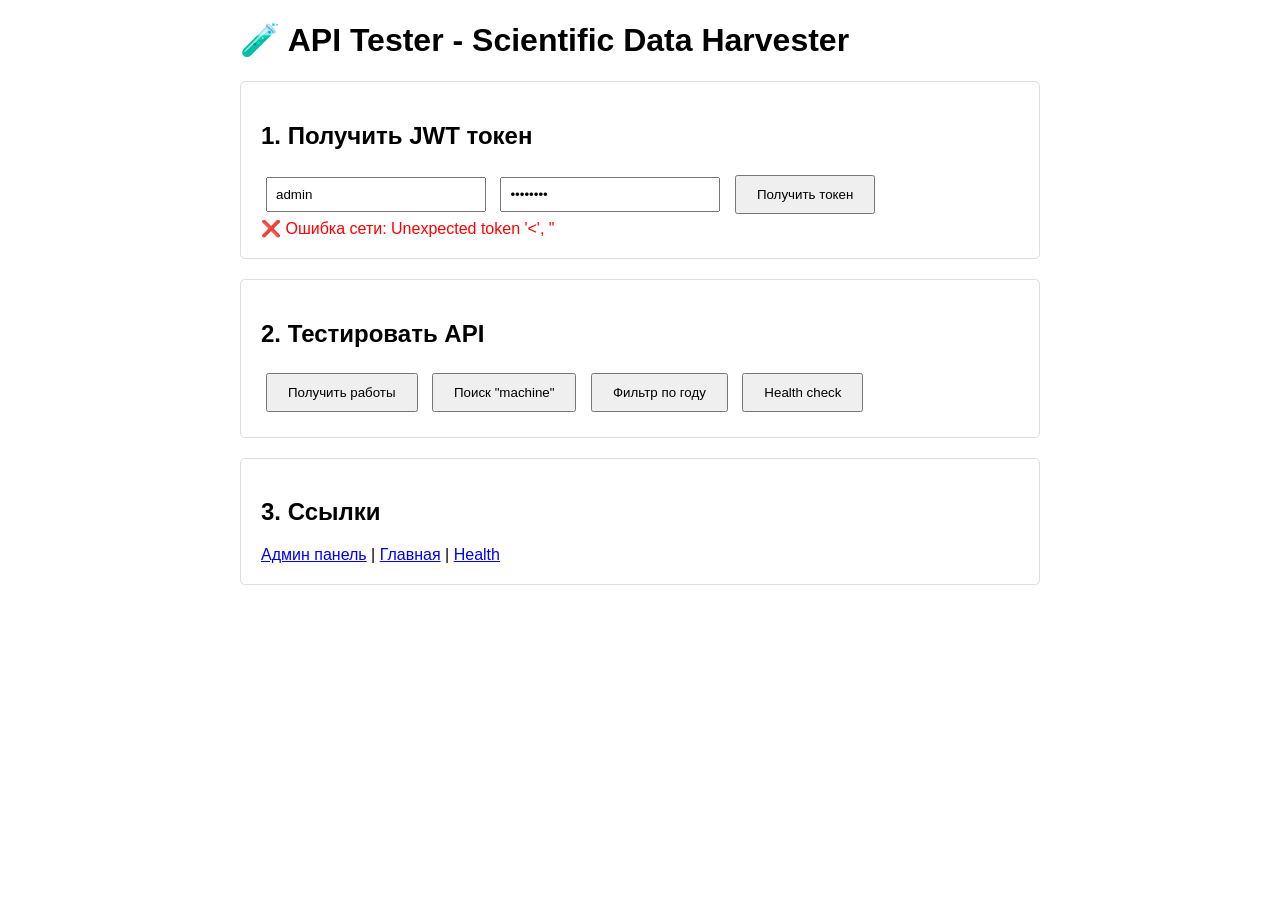
==== config/templates/api_test.html @ 3a5c950e "v10" ====
<!DOCTYPE html>
<html lang="ru">
<head>
    <meta charset="UTF-8">
    <meta name="viewport" content="width=device-width, initial-scale=1.0">
    <title>API Tester - Scientific Data Harvester</title>
    <style>
        body { font-family: Arial, sans-serif; margin: 20px; }
        .container { max-width: 800px; margin: 0 auto; }
        .section { margin: 20px 0; padding: 20px; border: 1px solid #ddd; border-radius: 5px; }
        button { padding: 10px 20px; margin: 5px; cursor: pointer; }
        input { padding: 8px; margin: 5px; width: 200px; }
        textarea { width: 100%; height: 200px; margin: 10px 0; }
        .token { background: #f0f0f0; padding: 10px; word-break: break-all; }
        .error { color: red; }
        .success { color: green; }
    </style>
</head>
<body>
    <div class="container">
        <h1>🧪 API Tester - Scientific Data Harvester</h1>

        <div class="section">
            <h2>1. Получить JWT токен</h2>
            <input type="text" id="username" placeholder="username" value="admin">
            <input type="password" id="password" placeholder="password" value="admin123">
            <button onclick="getToken()">Получить токен</button>
            <div id="token-result"></div>
        </div>

        <div class="section">
            <h2>2. Тестировать API</h2>
            <div id="token-display" style="display: none;">
                <strong>Токен:</strong> <span id="current-token" class="token"></span>
            </div>
            <button onclick="testAPI('/api/works/?page=1&page_size=3')">Получить работы</button>
            <button onclick="testAPI('/api/works/?search=machine')">Поиск "machine"</button>
            <button onclick="testAPI('/api/works/?publication_year=2050')">Фильтр по году</button>
            <button onclick="testAPI('/health/')">Health check</button>
            <div id="api-result"></div>
        </div>

        <div class="section">
            <h2>3. Ссылки</h2>
            <a href="/admin/" target="_blank">Админ панель</a> |
            <a href="/" target="_blank">Главная</a> |
            <a href="/health/" target="_blank">Health</a>
        </div>
    </div>

    <script>
        let accessToken = '';

        async function getToken() {
            const username = document.getElementById('username').value;
            const password = document.getElementById('password').value;

            try {
                const response = await fetch('/api/token/', {
                    method: 'POST',
                    headers: {
                        'Content-Type': 'application/json',
                    },
                    body: JSON.stringify({ username, password })
                });

                const data = await response.json();

                if (response.ok) {
                    accessToken = data.access;
                    document.getElementById('token-result').innerHTML =
                        '<span class="success">✅ Токен получен!</span>';
                    document.getElementById('token-display').style.display = 'block';
                    document.getElementById('current-token').textContent = accessToken;
                } else {
                    document.getElementById('token-result').innerHTML =
                        '<span class="error">❌ Ошибка: ' + JSON.stringify(data) + '</span>';
                }
            } catch (error) {
                document.getElementById('token-result').innerHTML =
                    '<span class="error">❌ Ошибка сети: ' + error.message + '</span>';
            }
        }

        async function testAPI(endpoint) {
            const headers = { 'Content-Type': 'application/json' };

            if (accessToken && !endpoint.includes('/health/')) {
                headers['Authorization'] = `Bearer ${accessToken}`;
            }

            try {
                const response = await fetch(endpoint, { headers });
                const data = await response.json();

                let result = `<strong>${response.status} ${response.statusText}</strong><br>`;
                result += '<pre>' + JSON.stringify(data, null, 2) + '</pre>';

                document.getElementById('api-result').innerHTML = result;
            } catch (error) {
                document.getElementById('api-result').innerHTML =
                    '<span class="error">❌ Ошибка: ' + error.message + '</span>';
            }
        }

        // Автоматически получаем токен при загрузке
        window.onload = function() {
            getToken();
        };
    </script>
</body>
</html>
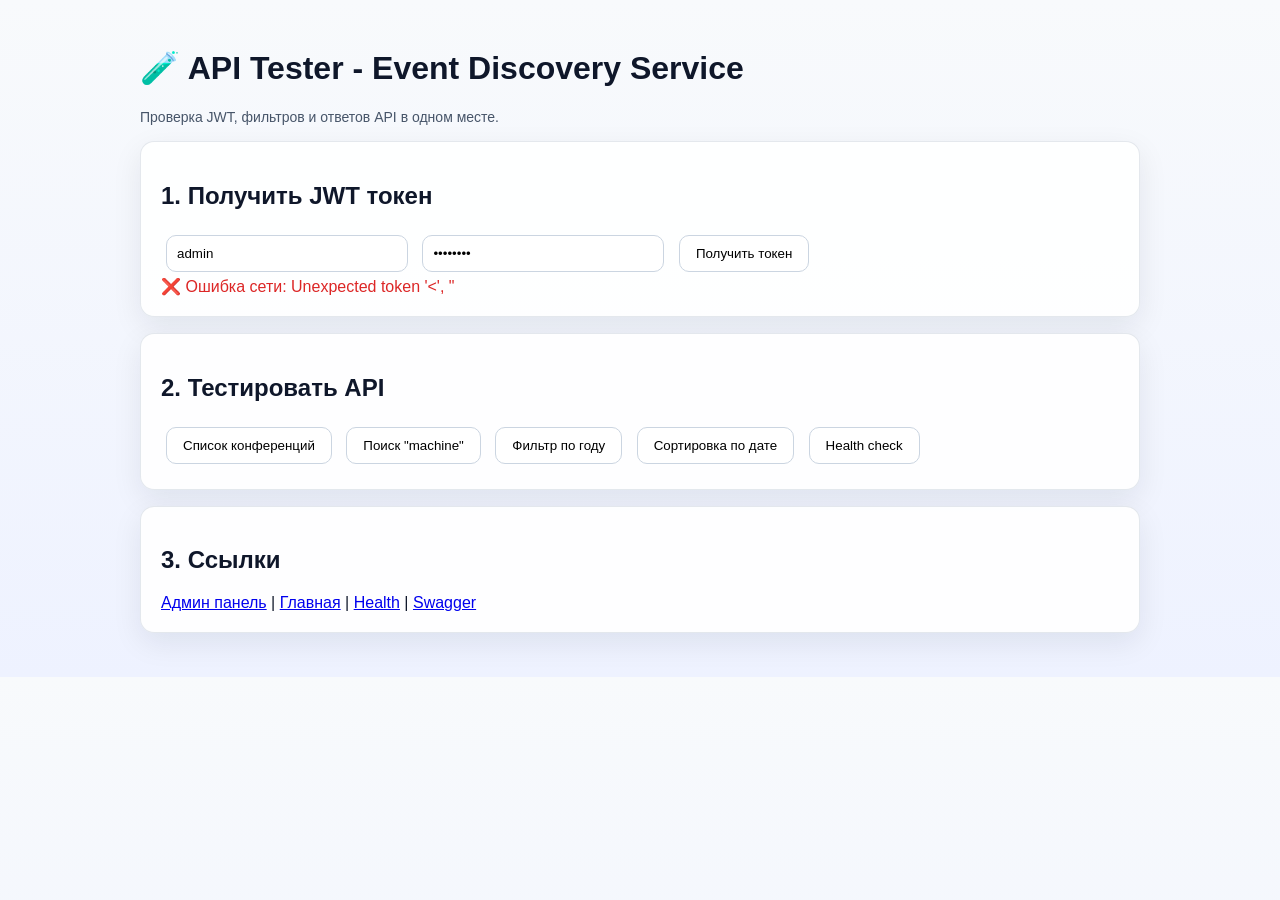
==== commit 59becde5: "first commit" ====
--- a/config/templates/api_test.html
+++ b/config/templates/api_test.html
@@ -3,22 +3,74 @@
 <head>
     <meta charset="UTF-8">
     <meta name="viewport" content="width=device-width, initial-scale=1.0">
-    <title>API Tester - Scientific Data Harvester</title>
+    <title>API Tester - Event Discovery Service</title>
     <style>
-        body { font-family: Arial, sans-serif; margin: 20px; }
-        .container { max-width: 800px; margin: 0 auto; }
-        .section { margin: 20px 0; padding: 20px; border: 1px solid #ddd; border-radius: 5px; }
-        button { padding: 10px 20px; margin: 5px; cursor: pointer; }
-        input { padding: 8px; margin: 5px; width: 200px; }
-        textarea { width: 100%; height: 200px; margin: 10px 0; }
-        .token { background: #f0f0f0; padding: 10px; word-break: break-all; }
-        .error { color: red; }
-        .success { color: green; }
+        :root {
+            --bg: #f8fafc;
+            --card: rgba(255, 255, 255, 0.9);
+            --border: rgba(148, 163, 184, 0.25);
+            --text: #0f172a;
+            --muted: #475569;
+        }
+        body {
+            font-family: Inter, -apple-system, BlinkMacSystemFont, "Segoe UI", sans-serif;
+            margin: 0;
+            background: linear-gradient(180deg, var(--bg) 0%, #eef2ff 100%);
+            color: var(--text);
+        }
+        .container {
+            max-width: 1000px;
+            margin: 0 auto;
+            padding: 28px 18px;
+        }
+        .section {
+            margin: 16px 0;
+            padding: 20px;
+            border: 1px solid var(--border);
+            border-radius: 14px;
+            background: var(--card);
+            box-shadow: 0 10px 30px rgba(15, 23, 42, 0.08);
+        }
+        button {
+            padding: 10px 16px;
+            margin: 5px;
+            cursor: pointer;
+            border-radius: 10px;
+            border: 1px solid #cbd5e1;
+            background: #fff;
+        }
+        button:hover { border-color: #6366f1; color: #4338ca; }
+        input {
+            padding: 10px;
+            margin: 5px;
+            width: 220px;
+            border-radius: 10px;
+            border: 1px solid #cbd5e1;
+        }
+        pre {
+            overflow-x: auto;
+            background: #0f172a;
+            color: #e2e8f0;
+            padding: 14px;
+            border-radius: 10px;
+        }
+        .token {
+            background: #f1f5f9;
+            padding: 10px;
+            border-radius: 8px;
+            word-break: break-all;
+            display: inline-block;
+            margin-top: 8px;
+        }
+        .error { color: #dc2626; }
+        .success { color: #16a34a; }
+        .muted { color: var(--muted); font-size: 14px; }
     </style>
 </head>
 <body>
     <div class="container">
-        <h1>🧪 API Tester - Scientific Data Harvester</h1>
+        <h1>🧪 API Tester - Event Discovery Service</h1>
+        <p class="muted">Проверка JWT, фильтров и ответов API в одном месте.</p>
 
         <div class="section">
             <h2>1. Получить JWT токен</h2>
@@ -33,9 +85,10 @@
             <div id="token-display" style="display: none;">
                 <strong>Токен:</strong> <span id="current-token" class="token"></span>
             </div>
-            <button onclick="testAPI('/api/works/?page=1&page_size=3')">Получить работы</button>
-            <button onclick="testAPI('/api/works/?search=machine')">Поиск "machine"</button>
-            <button onclick="testAPI('/api/works/?publication_year=2050')">Фильтр по году</button>
+            <button onclick="testAPI('/api/conferences/?page=1&page_size=3')">Список конференций</button>
+            <button onclick="testAPI('/api/conferences/?search=machine')">Поиск "machine"</button>
+            <button onclick="testAPI('/api/conferences/?year=2026')">Фильтр по году</button>
+            <button onclick="testAPI('/api/conferences/?ordering=-event_date')">Сортировка по дате</button>
             <button onclick="testAPI('/health/')">Health check</button>
             <div id="api-result"></div>
         </div>
@@ -44,7 +97,8 @@
             <h2>3. Ссылки</h2>
             <a href="/admin/" target="_blank">Админ панель</a> |
             <a href="/" target="_blank">Главная</a> |
-            <a href="/health/" target="_blank">Health</a>
+            <a href="/health/" target="_blank">Health</a> |
+            <a href="/api/schema/swagger-ui/" target="_blank">Swagger</a>
         </div>
     </div>
 
@@ -66,7 +120,7 @@
 
                 const data = await response.json();
 
-                if (response.ok) {
+                if (response.ok && data.access) {
                     accessToken = data.access;
                     document.getElementById('token-result').innerHTML =
                         '<span class="success">✅ Токен получен!</span>';
@@ -74,7 +128,7 @@
                     document.getElementById('current-token').textContent = accessToken;
                 } else {
                     document.getElementById('token-result').innerHTML =
-                        '<span class="error">❌ Ошибка: ' + JSON.stringify(data) + '</span>';
+                        '<span class="error">❌ JWT недоступен или ошибка авторизации: ' + JSON.stringify(data) + '</span>';
                 }
             } catch (error) {
                 document.getElementById('token-result').innerHTML =
@@ -91,10 +145,13 @@
 
             try {
                 const response = await fetch(endpoint, { headers });
-                const data = await response.json();
+                const contentType = response.headers.get('content-type') || '';
+                const data = contentType.includes('application/json')
+                    ? await response.json()
+                    : await response.text();
 
                 let result = `<strong>${response.status} ${response.statusText}</strong><br>`;
-                result += '<pre>' + JSON.stringify(data, null, 2) + '</pre>';
+                result += '<pre>' + (typeof data === 'string' ? data : JSON.stringify(data, null, 2)) + '</pre>';
 
                 document.getElementById('api-result').innerHTML = result;
             } catch (error) {
@@ -103,7 +160,7 @@
             }
         }
 
-        // Автоматически получаем токен при загрузке
+        // Автоматическая попытка получить токен для ускорения демо.
         window.onload = function() {
             getToken();
         };
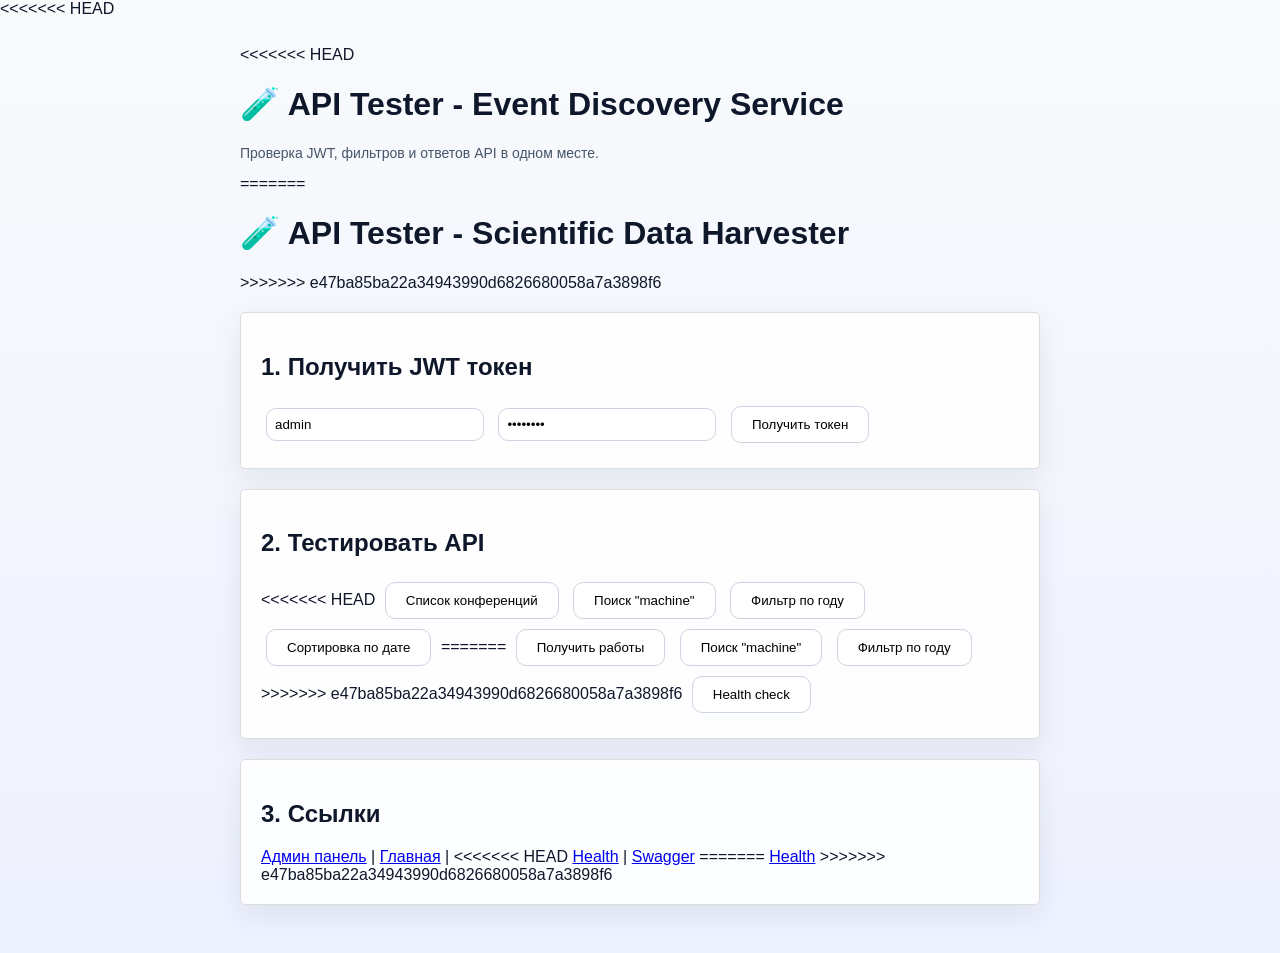
==== commit 8171b144: "update design and fix styles" ====
--- a/config/templates/api_test.html
+++ b/config/templates/api_test.html
@@ -3,6 +3,7 @@
 <head>
     <meta charset="UTF-8">
     <meta name="viewport" content="width=device-width, initial-scale=1.0">
+<<<<<<< HEAD
     <title>API Tester - Event Discovery Service</title>
     <style>
         :root {
@@ -65,12 +66,29 @@
         .error { color: #dc2626; }
         .success { color: #16a34a; }
         .muted { color: var(--muted); font-size: 14px; }
+=======
+    <title>API Tester - Scientific Data Harvester</title>
+    <style>
+        body { font-family: Arial, sans-serif; margin: 20px; }
+        .container { max-width: 800px; margin: 0 auto; }
+        .section { margin: 20px 0; padding: 20px; border: 1px solid #ddd; border-radius: 5px; }
+        button { padding: 10px 20px; margin: 5px; cursor: pointer; }
+        input { padding: 8px; margin: 5px; width: 200px; }
+        textarea { width: 100%; height: 200px; margin: 10px 0; }
+        .token { background: #f0f0f0; padding: 10px; word-break: break-all; }
+        .error { color: red; }
+        .success { color: green; }
+>>>>>>> e47ba85ba22a34943990d6826680058a7a3898f6
     </style>
 </head>
 <body>
     <div class="container">
+<<<<<<< HEAD
         <h1>🧪 API Tester - Event Discovery Service</h1>
         <p class="muted">Проверка JWT, фильтров и ответов API в одном месте.</p>
+=======
+        <h1>🧪 API Tester - Scientific Data Harvester</h1>
+>>>>>>> e47ba85ba22a34943990d6826680058a7a3898f6
 
         <div class="section">
             <h2>1. Получить JWT токен</h2>
@@ -85,10 +103,16 @@
             <div id="token-display" style="display: none;">
                 <strong>Токен:</strong> <span id="current-token" class="token"></span>
             </div>
+<<<<<<< HEAD
             <button onclick="testAPI('/api/conferences/?page=1&page_size=3')">Список конференций</button>
             <button onclick="testAPI('/api/conferences/?search=machine')">Поиск "machine"</button>
             <button onclick="testAPI('/api/conferences/?year=2026')">Фильтр по году</button>
             <button onclick="testAPI('/api/conferences/?ordering=-event_date')">Сортировка по дате</button>
+=======
+            <button onclick="testAPI('/api/works/?page=1&page_size=3')">Получить работы</button>
+            <button onclick="testAPI('/api/works/?search=machine')">Поиск "machine"</button>
+            <button onclick="testAPI('/api/works/?publication_year=2050')">Фильтр по году</button>
+>>>>>>> e47ba85ba22a34943990d6826680058a7a3898f6
             <button onclick="testAPI('/health/')">Health check</button>
             <div id="api-result"></div>
         </div>
@@ -97,8 +121,12 @@
             <h2>3. Ссылки</h2>
             <a href="/admin/" target="_blank">Админ панель</a> |
             <a href="/" target="_blank">Главная</a> |
+<<<<<<< HEAD
             <a href="/health/" target="_blank">Health</a> |
             <a href="/api/schema/swagger-ui/" target="_blank">Swagger</a>
+=======
+            <a href="/health/" target="_blank">Health</a>
+>>>>>>> e47ba85ba22a34943990d6826680058a7a3898f6
         </div>
     </div>
 
@@ -120,7 +148,11 @@
 
                 const data = await response.json();
 
+<<<<<<< HEAD
                 if (response.ok && data.access) {
+=======
+                if (response.ok) {
+>>>>>>> e47ba85ba22a34943990d6826680058a7a3898f6
                     accessToken = data.access;
                     document.getElementById('token-result').innerHTML =
                         '<span class="success">✅ Токен получен!</span>';
@@ -128,7 +160,11 @@
                     document.getElementById('current-token').textContent = accessToken;
                 } else {
                     document.getElementById('token-result').innerHTML =
+<<<<<<< HEAD
                         '<span class="error">❌ JWT недоступен или ошибка авторизации: ' + JSON.stringify(data) + '</span>';
+=======
+                        '<span class="error">❌ Ошибка: ' + JSON.stringify(data) + '</span>';
+>>>>>>> e47ba85ba22a34943990d6826680058a7a3898f6
                 }
             } catch (error) {
                 document.getElementById('token-result').innerHTML =
@@ -145,6 +181,7 @@
 
             try {
                 const response = await fetch(endpoint, { headers });
+<<<<<<< HEAD
                 const contentType = response.headers.get('content-type') || '';
                 const data = contentType.includes('application/json')
                     ? await response.json()
@@ -152,6 +189,12 @@
 
                 let result = `<strong>${response.status} ${response.statusText}</strong><br>`;
                 result += '<pre>' + (typeof data === 'string' ? data : JSON.stringify(data, null, 2)) + '</pre>';
+=======
+                const data = await response.json();
+
+                let result = `<strong>${response.status} ${response.statusText}</strong><br>`;
+                result += '<pre>' + JSON.stringify(data, null, 2) + '</pre>';
+>>>>>>> e47ba85ba22a34943990d6826680058a7a3898f6
 
                 document.getElementById('api-result').innerHTML = result;
             } catch (error) {
@@ -160,7 +203,11 @@
             }
         }
 
+<<<<<<< HEAD
         // Автоматическая попытка получить токен для ускорения демо.
+=======
+        // Автоматически получаем токен при загрузке
+>>>>>>> e47ba85ba22a34943990d6826680058a7a3898f6
         window.onload = function() {
             getToken();
         };
